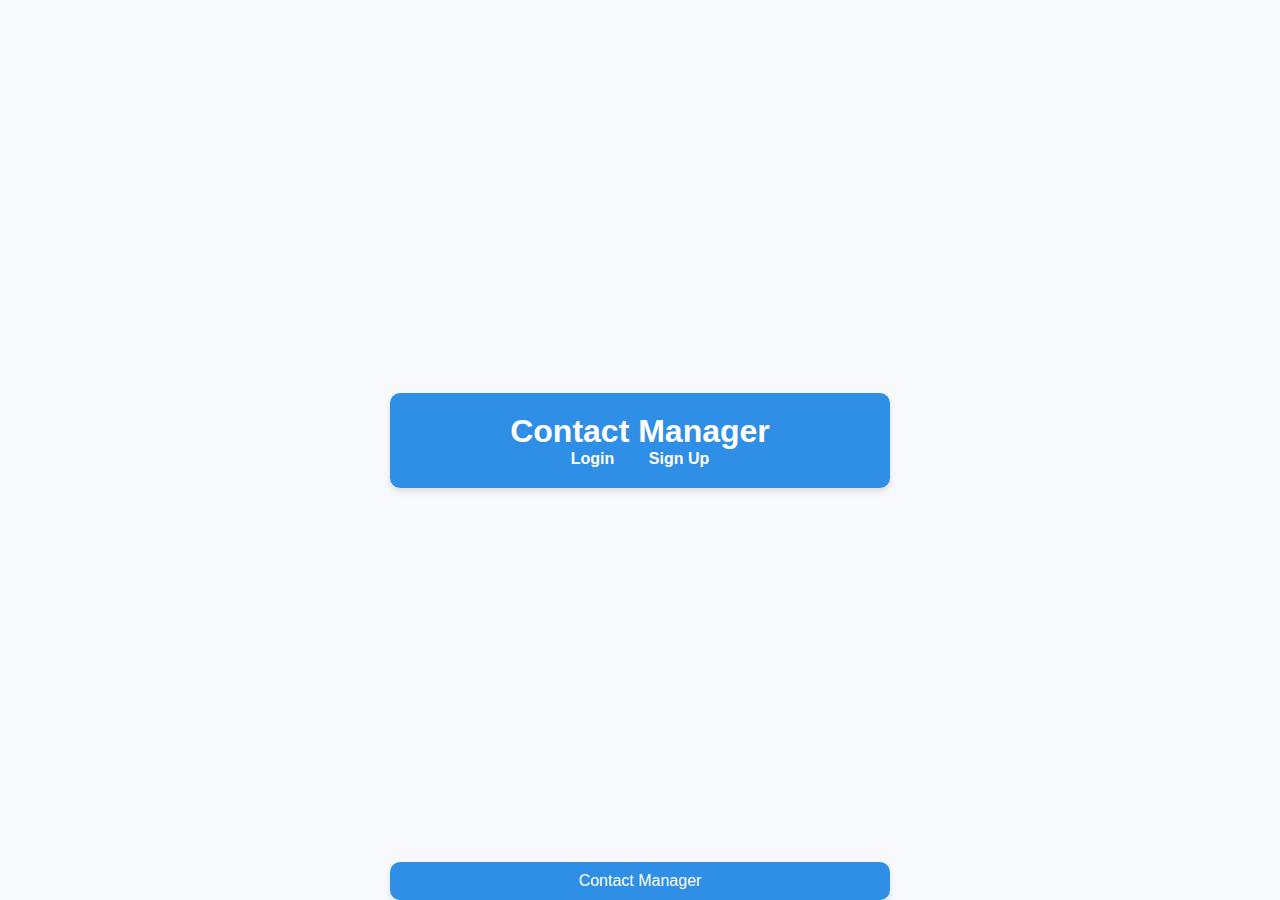
==== frontend/index.html @ eeb11c2a "Login Page" ====
<!DOCTYPE html>
<html lang="en">
<head>
    <meta charset="UTF-8">
    <meta name="viewport" content="width=device-width, initial-scale=1.0">
    <title>Contact Manager</title>
    <link rel="stylesheet" href="styles.css">
</head>
<body>
    <header>
        <h1>Contact Manager</h1>
        <nav>
            <a href="#" id="login-link">Login</a>
            <a href="#" id="signup-link">Sign Up</a>
        </nav>
    </header>

    <!-- Login Form -->
    <section id="login-section" class="form-container hidden">
        <h2>Login</h2>
        <form id="login-form">
            <label for="email">Email:</label>
            <input type="email" id="email" name="email" required>
            
            <label for="password">Password:</label>
            <input type="password" id="password" name="password" required>

            <button type="button" id="login-button">Login</button>
        </form>
    </section>

    <!-- Sign Up Form -->
    <section id="signup-section" class="form-container hidden">
        <h2>Create Account</h2>
        <form id="signup-form">
            <label for="new-email">Email:</label>
            <input type="email" id="new-email" name="new-email" required>

            <label for="new-password">Password:</label>
            <input type="password" id="new-password" name="new-password" required>

            <button type="button" id="signup-button">Sign Up</button>
        </form>
    </section>

    <!-- Footer -->
    <footer>
        <p>Contact Manager</p>
    </footer>

    <script src="script.js"></script>
</body>
</html>
---- frontend/styles.css ----
* {
    margin: 0;
    padding: 0;
    box-sizing: border-box;
    font-family: Arial, sans-serif;
}

body {
    background-color: #f7f9fc;
    display: flex;
    flex-direction: column;
    align-items: center;
    justify-content: center;
    min-height: 100vh;
    overflow: hidden; /* No scrolling */
}

header {
    background-color: #2f8ee5;
    color: white;
    padding: 20px;
    border-radius: 10px;
    width: 100%;
    max-width: 500px;
    text-align: center;
    margin-bottom: 20px;
    box-shadow: 0 4px 6px rgba(0, 0, 0, 0.1);
    transform: translateY(0);
    opacity: 1;
    transition: transform 0.5s ease-in-out, opacity 0.5s ease-in-out;
    opacity: 0; /* Initially hidden */
    transform: translateY(50px); /* Initially shifted down */
}

header.show {
    opacity: 1;
    transform: translateY(0); /* Slide into place */
}

nav a {
    margin: 0 15px;
    color: white;
    text-decoration: none;
    font-weight: bold;
    cursor: pointer;
    font-size: 16px;
}

nav a:hover {
    text-decoration: underline;
}

/* Animating the form containers */
.form-container {
    background-color: white;
    padding: 20px;
    border-radius: 10px;
    box-shadow: 0 4px 6px rgba(0, 0, 0, 0.1);
    width: 100%;
    max-width: 400px;
    opacity: 0; /* Hidden initially */
    transform: scale(0.95); /* Initial slight shrink for animation */
    transition: all 0.5s ease; /* Adding a smooth animation effect */
}

.form-container.show {
    opacity: 1;
    transform: scale(1); /* Grow into full size */
}

.hidden {
    display: none;
}

form label {
    display: block;
    margin-bottom: 8px;
    font-size: 16px;
    color: #555;
}

input {
    width: 100%;
    padding: 10px;
    margin-bottom: 15px;
    border-radius: 8px;
    border: 1px solid #ccc;
    outline: none;
    transition: border-color 0.3s ease;
}

input:focus {
    border-color: #2f8ee5;
}

button {
    width: 100%;
    padding: 10px;
    border-radius: 8px;
    border: none;
    background-color: #2f8ee5;
    color: white;
    font-size: 16px;
    cursor: pointer;
    transition: background-color 0.3s ease, transform 0.3s ease;
}

button:hover {
    background-color: #1a73e8;
    transform: translateY(-2px);
}

/* Footer */
footer {
    background-color: #2f8ee5;
    color: white;
    padding: 10px;
    text-align: center;
    width: 100%;
    max-width: 500px;
    border-radius: 10px;
    box-shadow: 0 4px 6px rgba(0, 0, 0, 0.1);
    position: absolute;
    bottom: 0;
    left: 50%;
    transform: translateX(-50%);
}
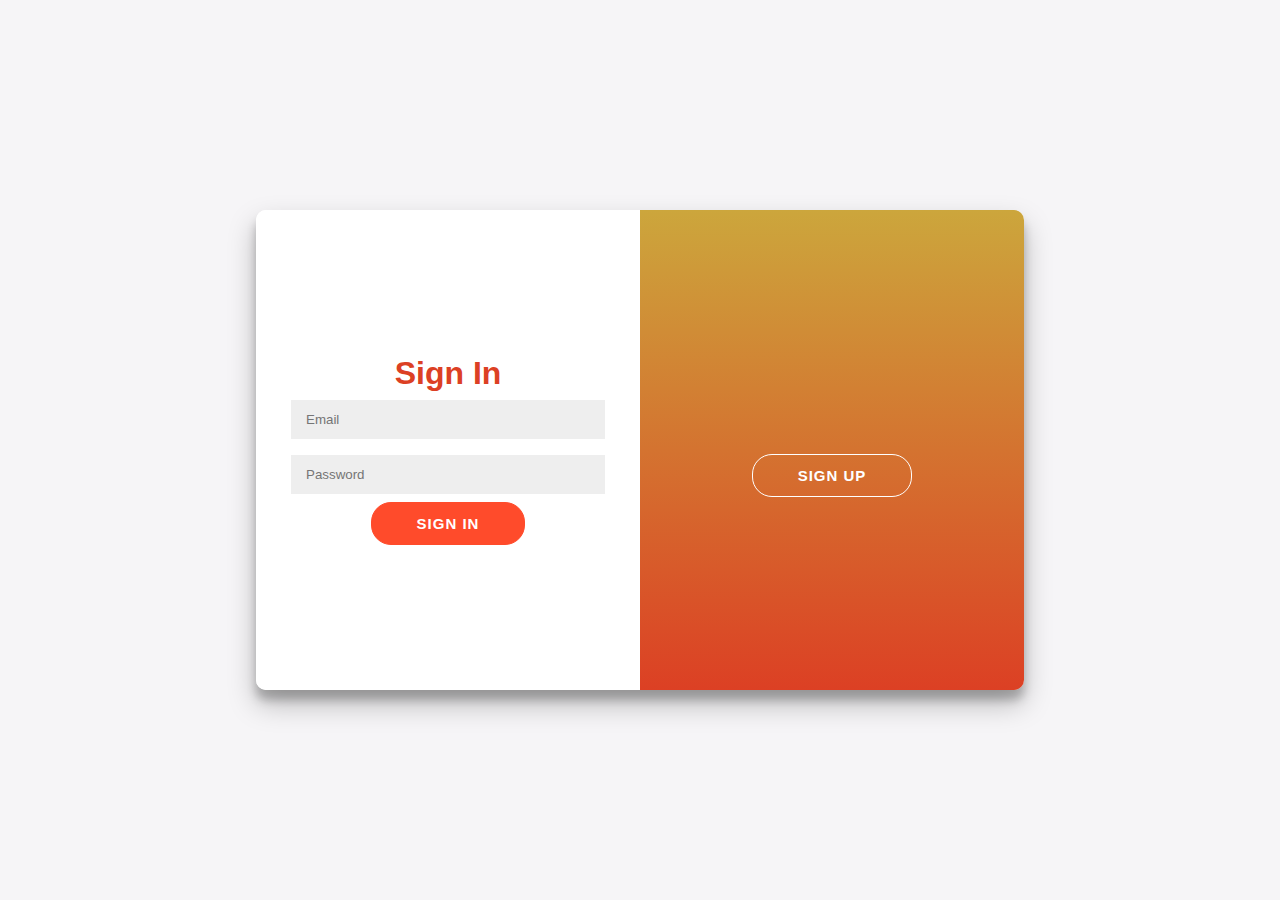
==== commit 5890b47a: "Changed styling" ====
--- a/frontend/index.html
+++ b/frontend/index.html
@@ -1,53 +1,49 @@
 <!DOCTYPE html>
 <html lang="en">
+
 <head>
-    <meta charset="UTF-8">
-    <meta name="viewport" content="width=device-width, initial-scale=1.0">
-    <title>Contact Manager</title>
-    <link rel="stylesheet" href="styles.css">
+  <title>Sliding SignUp/SignIn</title>
+  <link rel="stylesheet" href="styles.css">
 </head>
+
 <body>
-    <header>
-        <h1>Contact Manager</h1>
-        <nav>
-            <a href="#" id="login-link">Login</a>
-            <a href="#" id="signup-link">Sign Up</a>
-        </nav>
-    </header>
+  <div class="container" id="container">
+    <div class="form-container sign-up-container">
+      <form action="#">
+        <h1>Sign Up</h1>
+        <span></span>
+        <input type="text" id="signup-name" placeholder="Name" />
+        <input type="email" id="signup-email" placeholder="Email" />
+        <input type="password" id="signup-password" placeholder="Password" />
+        <button type="button" onclick="signup()">Sign Up</button>
+      </form>
+    </div>
+    <div class="form-container sign-in-container">
+      <form action="#">
+        <h1>Sign In</h1>
+        
+        <input type="email" id="email" placeholder="Email" />
+        <input type="password" id="password" placeholder="Password" />
+        <button type="button" onclick="login()">Sign In</button>
+      </form>
+    </div>
+    <div class="overlay-container">
+      <div class="overlay">
+        <div class="overlay-panel overlay-left">
+          <h1></h1>
+          <p></p>
+          <button class="ghost" id="SignIn">Sign In</button>
+        </div>
+        <div class="overlay-panel overlay-right">
+          <h1></h1>
+          <p></p>
+          <button class="ghost" id="SignUp">Sign Up</button>
+        </div>
+      </div>
+    </div>
+  </div>
+</body>
 
-    <!-- Login Form -->
-    <section id="login-section" class="form-container hidden">
-        <h2>Login</h2>
-        <form id="login-form">
-            <label for="email">Email:</label>
-            <input type="email" id="email" name="email" required>
-            
-            <label for="password">Password:</label>
-            <input type="password" id="password" name="password" required>
+<script src="script.js"></script>
 
-            <button type="button" id="login-button">Login</button>
-        </form>
-    </section>
-
-    <!-- Sign Up Form -->
-    <section id="signup-section" class="form-container hidden">
-        <h2>Create Account</h2>
-        <form id="signup-form">
-            <label for="new-email">Email:</label>
-            <input type="email" id="new-email" name="new-email" required>
-
-            <label for="new-password">Password:</label>
-            <input type="password" id="new-password" name="new-password" required>
-
-            <button type="button" id="signup-button">Sign Up</button>
-        </form>
-    </section>
-
-    <!-- Footer -->
-    <footer>
-        <p>Contact Manager</p>
-    </footer>
-
-    <script src="script.js"></script>
-</body>
 </html>
--- a/frontend/styles.css
+++ b/frontend/styles.css
@@ -1,127 +1,202 @@
-* {
+body {
+    display: flex;
+    justify-content: center;
+    align-items: center;
+    height: 100vh;
     margin: 0;
-    padding: 0;
-    box-sizing: border-box;
-    font-family: Arial, sans-serif;
-}
-
-body {
-    background-color: #f7f9fc;
+    background: #f6f5f7;
+    font-family: 'Arial', sans-serif;
+}
+
+h1 {
+    color: #dc4024;
+    font-weight: bold;
+    margin: 0;
+}
+
+p {
+    font-size: 14px;
+    font-weight: 100;
+    line-height: 20px;
+    letter-spacing: 0.5px;
+    margin: 20px 10px 30px;
+}
+
+span {
+    font-size: 12px;
+}
+
+a {
+    color: #ff0000;
+    font-size: 14px;
+    text-decoration: none;
+    margin: 15px 0;
+}
+
+button {
+    border-radius: 20px;
+    border: 1px solid #ff4b2b;
+    background-color: #ff4b2b;
+    color: #ffffff;
+    font-size: 15px;
+    font-weight: bold;
+    padding: 12px 45px;
+    letter-spacing: 1px;
+    text-transform: uppercase;
+    transition: transform 80ms ease-in;
+    cursor: pointer;
+}
+
+button:active {
+    transform: scale(0.95);
+}
+
+button:focus {
+    outline: none;
+}
+
+button.ghost {
+    background-color: transparent;
+    border-color: #ffffff;
+}
+
+form {
+    background-color: #ffffff;
     display: flex;
-    flex-direction: column;
     align-items: center;
     justify-content: center;
-    min-height: 100vh;
-    overflow: hidden; /* No scrolling */
-}
-
-header {
-    background-color: #2f8ee5;
-    color: white;
-    padding: 20px;
+    flex-direction: column;
+    padding: 0 50px;
+    height: 100%;
+    text-align: center;
+}
+
+input {
+    background-color: #eee;
+    border: none;
+    padding: 12px 15px;
+    margin: 8px 0;
+    width: 100%;
+}
+
+.container {
+    background-color: #ffffff;
     border-radius: 10px;
-    width: 100%;
-    max-width: 500px;
+    box-shadow: 0 14px 28px rgba(0, 0, 0, 0.25), 0 10px 10px rgba(0, 0, 0, 0.22);
+    position: relative;
+    overflow: hidden;
+    width: 768px;
+    max-width: 100%;
+    min-height: 480px;
+}
+
+.form-container {
+    position: absolute;
+    top: 0;
+    height: 100%;
+    transition: all 0.6s ease-in-out;
+}
+
+.sign-in-container {
+    left: 0;
+    width: 50%;
+    z-index: 2;
+}
+
+.sign-up-container {
+    left: 0;
+    width: 50%;
+    opacity: 0;
+    z-index: 1;
+}
+
+.container.right-panel-active .sign-in-container {
+    transform: translateX(100%);
+}
+
+.container.right-panel-active .sign-up-container {
+    transform: translateX(100%);
+    opacity: 1;
+    z-index: 5;
+    animation: show 0.6s;
+}
+
+@keyframes show {
+    0%,
+    49.99% {
+        opacity: 0;
+        z-index: 1;
+    }
+
+    50%,
+    100% {
+        opacity: 1;
+        z-index: 5;
+    }
+}
+
+.overlay-container {
+    position: absolute;
+    top: 0;
+    left: 50%;
+    width: 50%;
+    height: 100%;
+    overflow: hidden;
+    transition: transform 0.6s ease-in-out;
+    z-index: 100;
+}
+
+.container.right-panel-active .overlay-container {
+    transform: translateX(-100%);
+}
+
+.overlay {
+    background: #24C6DC;  /* fallback for old browsers */
+    background: -webkit-linear-gradient(to top, #dc4024, #d4a522);  /* Chrome 10-25, Safari 5.1-6 */
+    background: linear-gradient(to top, #dc4024, #cca63c); /* W3C, IE 10+/ Edge, Firefox 16+, Chrome 26+, Opera 12+, Safari 7+ */
+    background-repeat: no-repeat;
+    background-size: cover;
+    background-position: 0 0;
+    color: #ffffff;
+    position: relative;
+    left: -100%;
+    height: 100%;
+    width: 200%;
+    transform: translateX(0);
+    transition: transform 0.6s ease-in-out;
+}
+
+.container.right-panel-active .overlay {
+    transform: translateX(50%);
+}
+
+.overlay-panel {
+    position: absolute;
+    display: flex;
+    align-items: center;
+    justify-content: center;
+    flex-direction: column;
     text-align: center;
-    margin-bottom: 20px;
-    box-shadow: 0 4px 6px rgba(0, 0, 0, 0.1);
-    transform: translateY(0);
-    opacity: 1;
-    transition: transform 0.5s ease-in-out, opacity 0.5s ease-in-out;
-    opacity: 0; /* Initially hidden */
-    transform: translateY(50px); /* Initially shifted down */
-}
-
-header.show {
-    opacity: 1;
-    transform: translateY(0); /* Slide into place */
-}
-
-nav a {
-    margin: 0 15px;
-    color: white;
-    text-decoration: none;
-    font-weight: bold;
-    cursor: pointer;
-    font-size: 16px;
-}
-
-nav a:hover {
-    text-decoration: underline;
-}
-
-/* Animating the form containers */
-.form-container {
-    background-color: white;
-    padding: 20px;
-    border-radius: 10px;
-    box-shadow: 0 4px 6px rgba(0, 0, 0, 0.1);
-    width: 100%;
-    max-width: 400px;
-    opacity: 0; /* Hidden initially */
-    transform: scale(0.95); /* Initial slight shrink for animation */
-    transition: all 0.5s ease; /* Adding a smooth animation effect */
-}
-
-.form-container.show {
-    opacity: 1;
-    transform: scale(1); /* Grow into full size */
-}
-
-.hidden {
-    display: none;
-}
-
-form label {
-    display: block;
-    margin-bottom: 8px;
-    font-size: 16px;
-    color: #555;
-}
-
-input {
-    width: 100%;
-    padding: 10px;
-    margin-bottom: 15px;
-    border-radius: 8px;
-    border: 1px solid #ccc;
-    outline: none;
-    transition: border-color 0.3s ease;
-}
-
-input:focus {
-    border-color: #2f8ee5;
-}
-
-button {
-    width: 100%;
-    padding: 10px;
-    border-radius: 8px;
-    border: none;
-    background-color: #2f8ee5;
-    color: white;
-    font-size: 16px;
-    cursor: pointer;
-    transition: background-color 0.3s ease, transform 0.3s ease;
-}
-
-button:hover {
-    background-color: #1a73e8;
-    transform: translateY(-2px);
-}
-
-/* Footer */
-footer {
-    background-color: #2f8ee5;
-    color: white;
-    padding: 10px;
-    text-align: center;
-    width: 100%;
-    max-width: 500px;
-    border-radius: 10px;
-    box-shadow: 0 4px 6px rgba(0, 0, 0, 0.1);
-    position: absolute;
-    bottom: 0;
-    left: 50%;
-    transform: translateX(-50%);
-}
+    top: 0;
+    height: 100%;
+    width: 50%;
+    transform: translateX(0);
+    transition: transform 0.6s ease-in-out;
+}
+
+.overlay-left {
+    transform: translateX(-20%);
+}
+
+.container.right-panel-active .overlay-left {
+    transform: translateX(0);
+}
+
+.overlay-right {
+    right: 0;
+    transform: translateX(0);
+}
+
+.container.right-panel-active .overlay-right {
+    transform: translateX(20%);
+}
